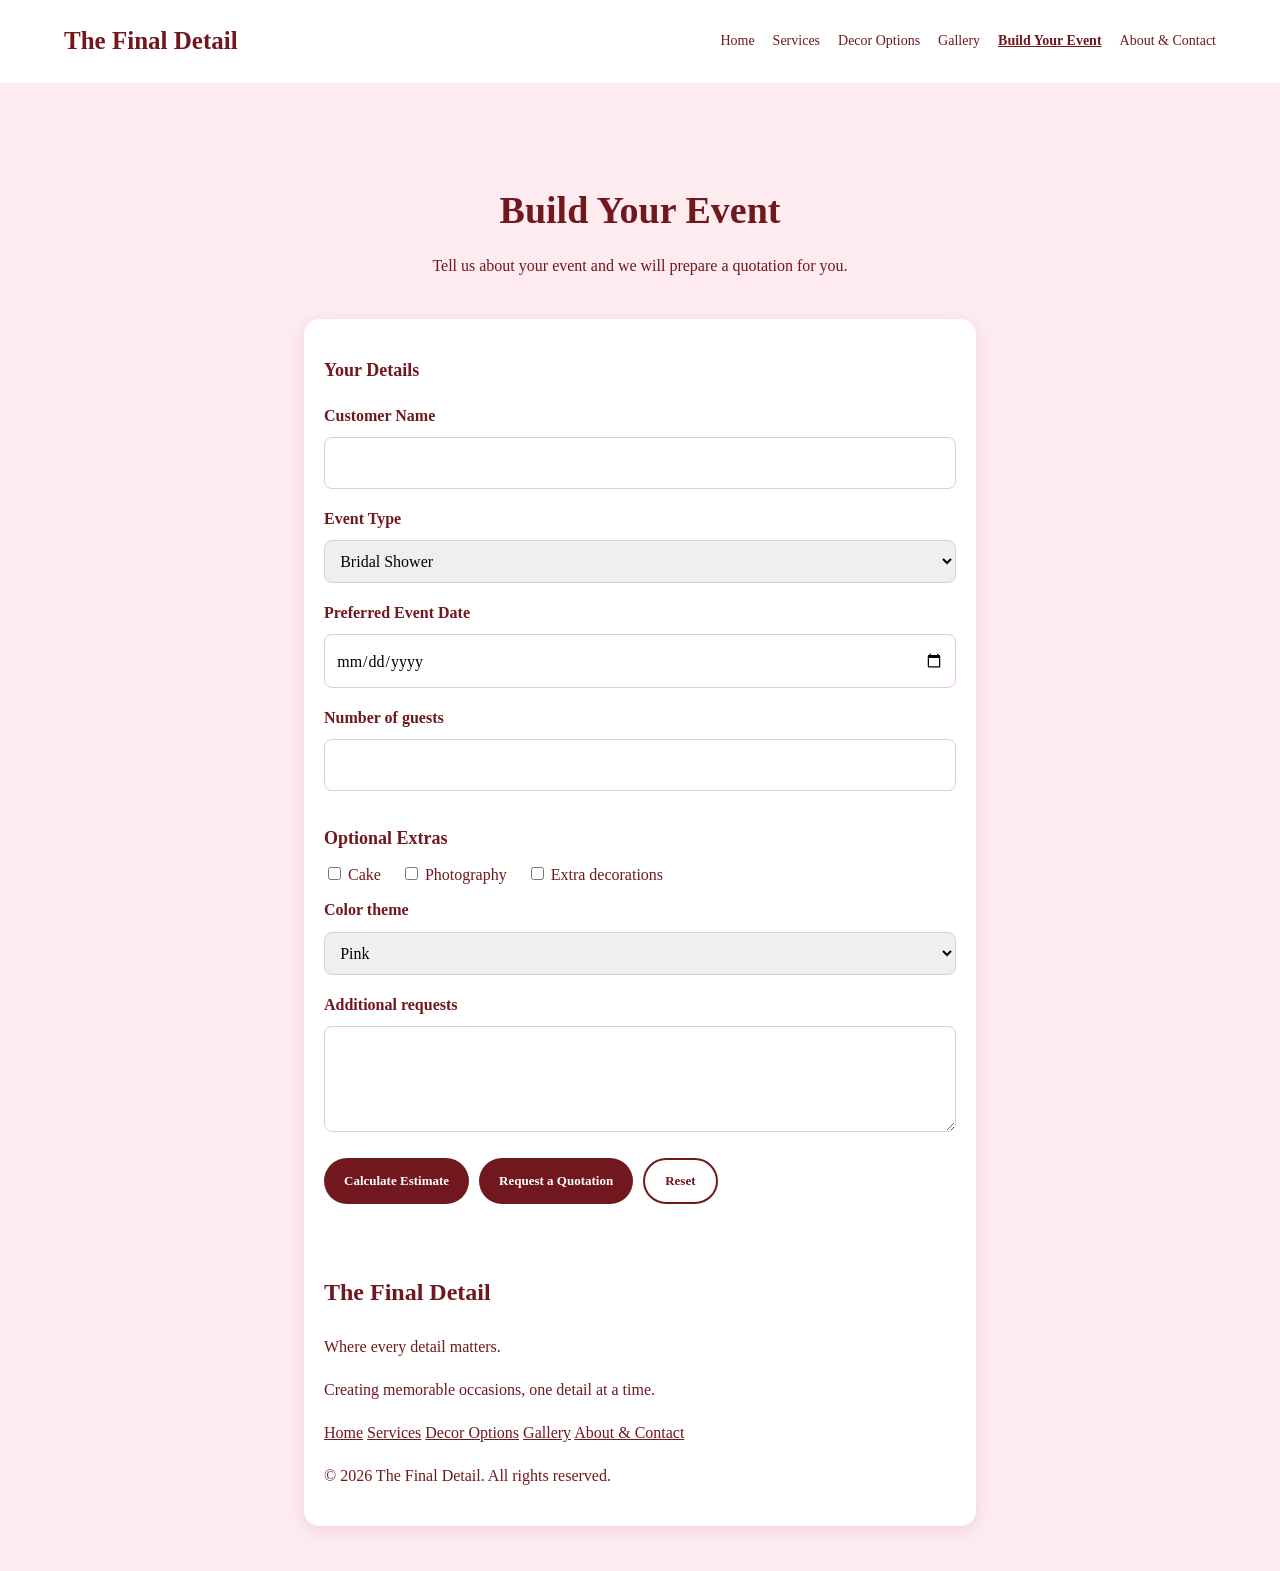
==== build-event.html @ cec70ca2 "update" ====
<!DOCTYPE html>
<html lang="en">

<head>
    <meta charset="UTF-8">
    <meta name="viewport" content="width=device-width, initial-scale=1.0">
    <title>Build Your Event | The Final Detail</title>
    <link rel="stylesheet" href="home-build.css">
</head>

<body>
    <header>
        <h2>The Final Detail</h2>
        <nav>
            <a href="index.html">Home</a>
            <a href="services.html">Services</a>
            <a href="decor-options.html">Decor Options</a>
            <a href="gallery.html">Gallery</a>
            <a href="build-event.html" aria-current="page">Build Your Event</a>
            <a href="contact.html">About & Contact</a>
        </nav>
    </header>

    <main>
        <section class="intro">
            <h1>Build Your Event</h1>
            <p>Tell us about your event and we will prepare a quotation for you.</p>
        </section>

        <form class="build-form" id="build-form" method="post">

            <h3>Your Details</h3>
            <p id="decor-note"></p>
            <label for="name">Customer Name</label>
            <input type="text" id="name" name="name" required>

            <label for="type">Event Type</label>
            <select id="type" name="type">
                <option value="bridal-shower">Bridal Shower</option>
                <option value="themed-party">Themed Party</option>
                <option value="birthday">Birthday</option>
                <option value="engagement">Engagement Party</option>
                <option value="henna-night">Henna Night</option>
                <option value="baby-shower">Baby Shower</option>
                <option value="classy-event">Classy Event</option>
                <option value="ramadan-gathering">Ramadan Gathering</option>
                <option value="winter-outdoor">Winter Outdoor Event</option>
            </select>

            <label for="date">Preferred Event Date</label>
            <input type="date" id="date" name="date" required>

            <label for="number">Number of guests</label>
            <input type="number" id="number" name="number" min="1" max="500" required>

            <h3>Optional Extras</h3>

            <div class="extras">
                <label for="Cake">
                    <input type="checkbox" id="Cake" name="Cake" value="Cake"> Cake
                </label>
                <label for="Photography">
                    <input type="checkbox" id="Photography" name="Photography" value="Photography"> Photography
                </label>
                <label for="Extra-decorations">
                    <input type="checkbox" id="Extra-decorations" name="Extra-decorations" value="Extra-decorations">
                    Extra decorations
                </label>
            </div>

            <label for="color">Color theme</label>
            <select id="color" name="color">
                <option>Pink</option>
                <option>Blue</option>
                <option>Red</option>
                <option>Green</option>
                <option>Purple</option>
                <option>White</option>
                <option>Gold</option>
                <option>Custom (write it in the requests)</option>
            </select>

            <label for="requests">Additional requests</label>
            <textarea id="requests" name="requests" rows="3"></textarea>

            <!--<div class="form-buttons">
        <button type="button">Request a Quotation</button>
        <button type="reset">Reset</button>
      </div>
    </form>
  </main>-->

            <div class="form-buttons">
                <button type="button" id="estimate-button">Calculate Estimate</button>
                <button type="submit">Request a Quotation</button>
                <button type="reset">Reset</button>
            </div>

            <div id="estimate-result" role="status"></div>
            <p id="form-feedback" role="status"></p>

            <footer>
                <h2>The Final Detail</h2>
                <p>Where every detail matters.</p>
                <p>Creating memorable occasions, one detail at a time.</p>
                <p>
                    <a href="index.html">Home</a>
                    <a href="services.html">Services</a>
                    <a href="decor-options.html">Decor Options</a>
                    <a href="gallery.html">Gallery</a>
                    <a href="contact.html">About & Contact</a>
                </p>
                <p>&copy; 2026 The Final Detail. All rights reserved.</p>
            </footer>
            <script src="build-event.js" defer></script>

            <script>
                const selectedDecor = new URLSearchParams(window.location.search).getAll("decor");

                if (selectedDecor.length > 0) {
                    const decorCheckboxes = document.querySelectorAll(
                        'input[type="checkbox"][name="decor"]'
                    );

                    for (const checkbox of decorCheckboxes) {
                        checkbox.checked = selectedDecor.includes(checkbox.value);
                    }
                }
            </script>
</body>

</html>
</body>

</html>
---- home-build.css ----
* {
  box-sizing: border-box;
}

body {
  margin: 0;
  background: #fdebf0;
  color: #70181d;
  font-family: Georgia, serif;
  line-height: 1.7;
}

a {
  color: #70181d;
}


header {
  background: white;
  padding: 20px 5%;
  display: flex;
  justify-content: space-between;
  align-items: center;
  flex-wrap: wrap;
  gap: 12px;
}

header h2 {
  margin: 0;
  font-size: 25px;
}

nav {
  display: flex;
  flex-wrap: wrap;
  gap: 18px;
}

nav a {
  color: #70181d;
  text-decoration: none;
  font-size: 14px;
}

nav a:hover,
nav a[aria-current="page"] {
  text-decoration: underline;
  font-weight: bold;
}

main {
  max-width: 1200px;
  margin: auto;
  padding: 45px 5%;
}

main > section {
  margin-top: 50px;
}

.intro {
  text-align: center;
  margin-bottom: 40px;
}

.intro h1 {
  font-size: 38px;
  margin: 0 0 10px;
}

.intro p {
  max-width: 750px;
  margin: auto;
}

h2.section-title {
  text-align: center;
  font-size: 30px;
  margin: 0 0 25px;
}


.hero {
  text-align: center;
}

.hero img {
  max-width: 100%;
  height: auto;
}

.hero .btn {
  margin-top: 20px;
}

.btn,
button {
  display: inline-block;
  background: #70181d;
  color: white;
  padding: 10px 20px;
  border: 0;
  border-radius: 25px;
  text-decoration: none;
  font: inherit;
  font-size: 13px;
  font-weight: bold;
  cursor: pointer;
}

.btn:hover,
button:hover {
  background: #92333d;
}

button[type="reset"] {
  background: transparent;
  color: #70181d;
  border: 2px solid #70181d;
}

button[type="reset"]:hover {
  background: #f3dce2;
}


.services,
.featured {
  display: grid;
  grid-template-columns: repeat(3, 1fr);
  gap: 25px;
}

.card,
blockquote,
.build-form {
  background: white;
  padding: 16px;
  border-radius: 15px;
  box-shadow: 0 4px 15px rgba(112, 24, 29, 0.10);
}

.card {
  transition: transform 0.3s;
}

.card:hover {
  transform: translateY(-5px);
}

.card h3 {
  font-size: 21px;
  margin: 0 0 5px;
}

.card p {
  font-size: 14px;
}

.card img {
  width: 100%;
  height: 190px;
  object-fit: cover;
  border-radius: 10px;
}

.card figcaption {
  margin-top: 10px;
  font-weight: bold;
  text-align: center;
}

figure.card {
  margin: 0;
}

.why {
  max-width: 750px;
  margin: 0 auto;
  padding-left: 20px;
}


.reviews {
  max-width: 750px;
  margin: 0 auto;
}

blockquote {
  margin: 0 0 15px;
}

blockquote p {
  margin: 0 0 8px;
}

blockquote footer {
  background: none;
  color: #70181d;
  padding: 0;
  margin: 0;
  font-size: 14px;
  text-align: left;
}

.quote-section {
  text-align: center;
  background: #f3dce2;
  padding: 40px 20px;
  border-radius: 15px;
}

.quote-section h2 {
  margin-top: 0;
}


.build-form {
  display: grid;
  gap: 0.5rem;
  max-width: 42rem;
  margin: 0 auto;
  padding: 1.25rem;
}

.build-form h3 {
  margin: 1rem 0 0;
  font-size: 18px;
}

.build-form label {
  font-weight: bold;
}

.build-form input[type="text"],
.build-form input[type="number"],
.build-form input[type="date"],
.build-form select,
.build-form textarea {
  width: 100%;
  margin-bottom: 0.5rem;
  padding: 0.7rem;
  border: 1px solid #e8c9d0;
  border-radius: 8px;
  font: inherit;
}

.build-form textarea {
  resize: vertical;
}

.extras {
  display: flex;
  flex-wrap: wrap;
  gap: 8px 20px;
}

.extras label {
  font-weight: normal;
  cursor: pointer;
}

.extras input {
  accent-color: #70181d;
}

.form-buttons {
  display: flex;
  gap: 10px;
  margin-top: 10px;
}

:focus-visible {
  outline: 2px solid #70181d;
  outline-offset: 3px;
}


body > footer {
  background: #70181d;
  color: white;
  text-align: center;
  padding: 35px 20px;
  margin-top: 30px;
}

body > footer h2 {
  margin: 0;
}

body > footer p {
  margin: 0.25rem 0;
}

body > footer a {
  color: white;
  text-decoration: none;
  margin: 0 7px;
}


.booking {
  text-align: center;
  background: white;
  padding: 40px 20px;
  border-radius: 15px;
  box-shadow: 0 4px 15px rgba(112, 24, 29, 0.10);
}

.booking h2 {
  margin-top: 0;
}

.booking-form {
  display: flex;
  justify-content: center;
  align-items: center;
  flex-wrap: wrap;
  gap: 10px;
  margin-top: 15px;
}

.booking-form label {
  font-weight: bold;
}

.booking-form input[type="date"] {
  padding: 0.7rem;
  border: 1px solid #e8c9d0;
  border-radius: 8px;
  font: inherit;
}

#availability-result {
  min-height: 1.5em;
  margin: 15px 0 0;
  font-weight: bold;
}


.center {
  text-align: center;
  margin-top: 25px;
}

.card > a {
  display: inline-block;
  margin-top: 5px;
}

.card h3 {
  margin-top: 12px;
}


@media (max-width: 850px) {
  .services,
  .featured {
    grid-template-columns: repeat(2, 1fr);
  }

  header {
    flex-direction: column;
    gap: 15px;
  }
}

@media (max-width: 550px) {
  .services,
  .featured {
    grid-template-columns: 1fr;
  }

  nav {
    justify-content: center;
    gap: 12px;
  }

  nav a {
    font-size: 12px;
  }

  .intro h1 {
    font-size: 30px;
  }
}


#estimate-result {
  display: none;
  margin-top: 15px;
  padding: 16px;
  background: #f3dce2;
  border-radius: 15px;
}

#estimate-result.visible {
  display: block;
}

#estimate-result h3 {
  margin: 0 0 8px;
}

#estimate-result ul {
  margin: 0 0 10px;
  padding-left: 20px;
}

#estimate-result .total {
  font-size: 20px;
  font-weight: bold;
  margin: 0 0 5px;
}

#estimate-result .note {
  font-size: 13px;
  margin: 0;
}

#decor-note {
  margin: 0;
  font-size: 14px;
}
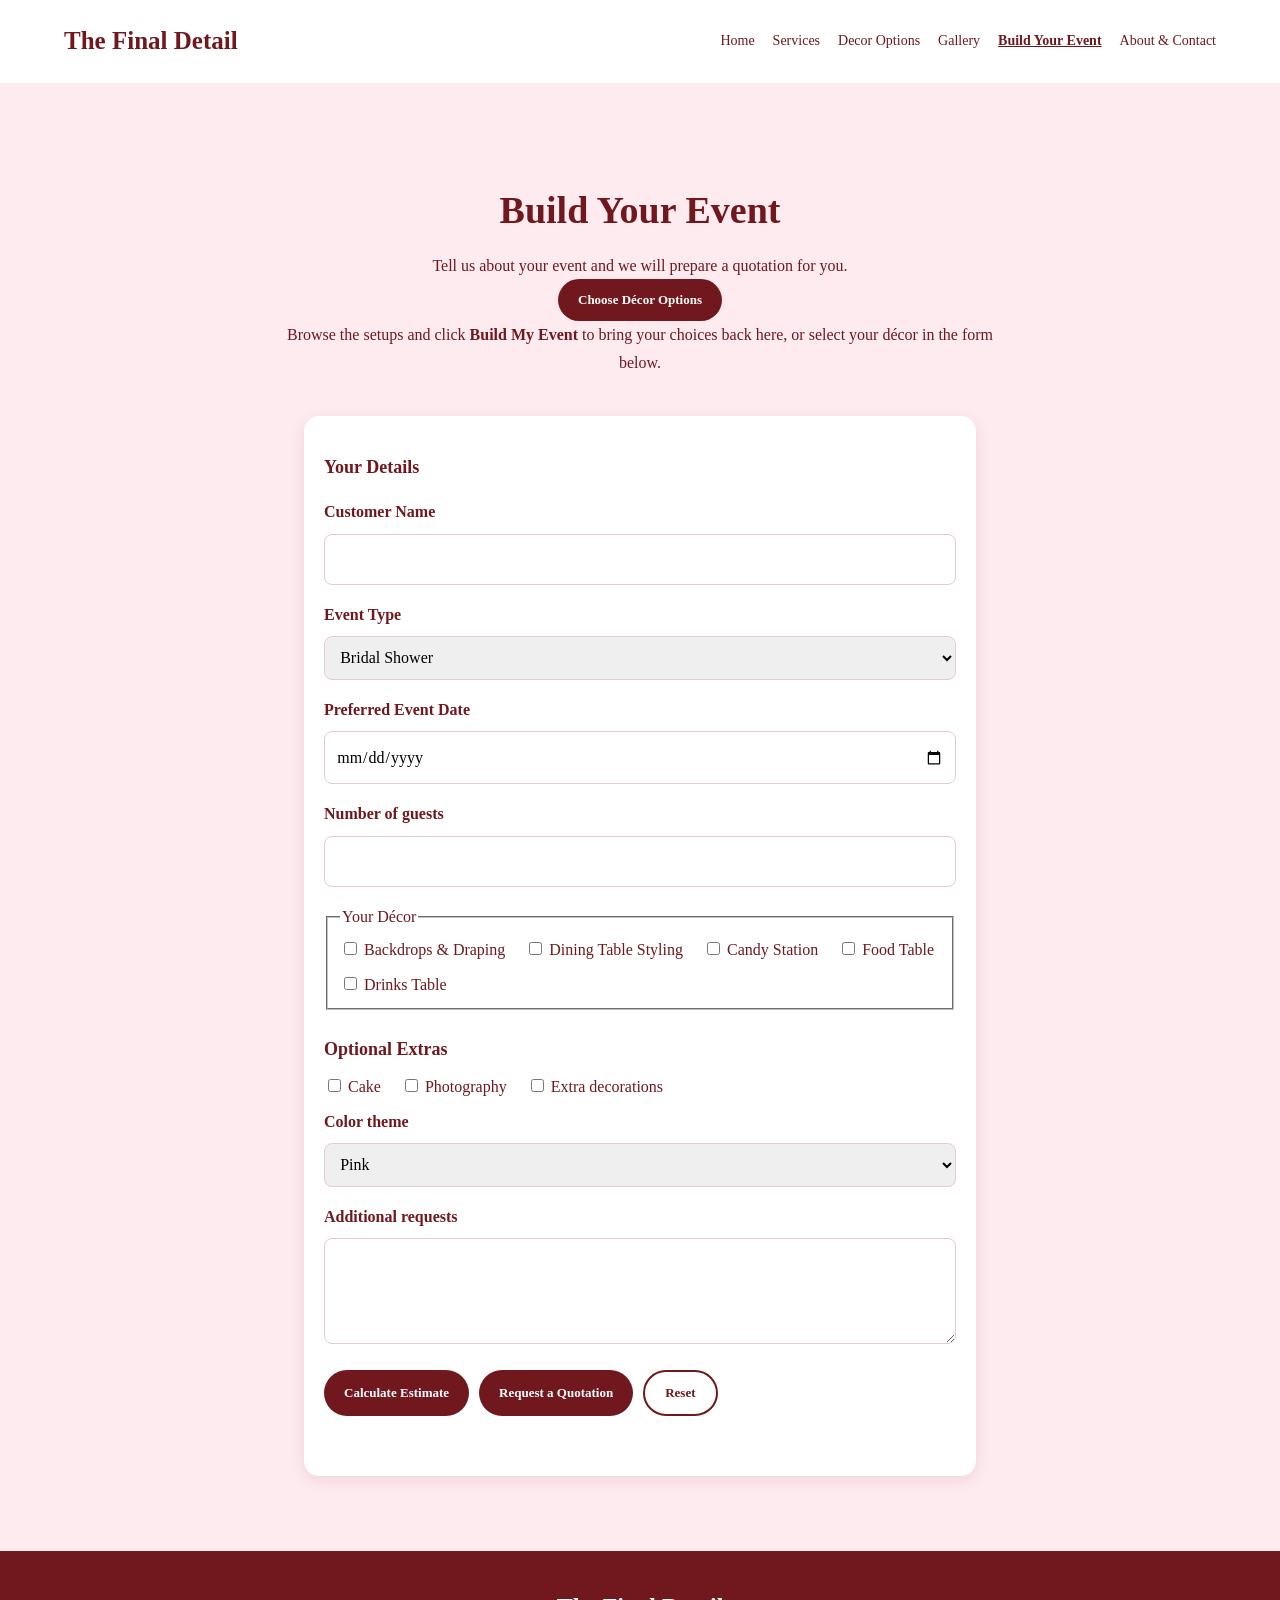
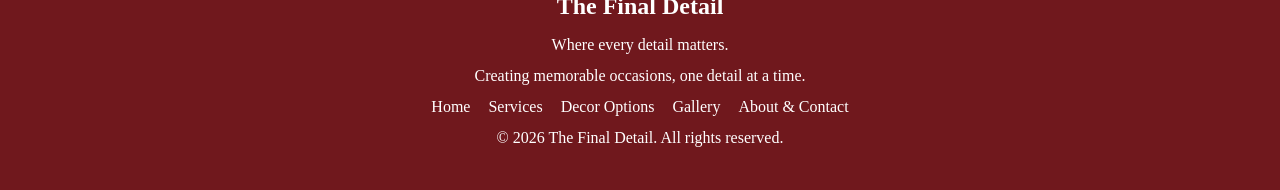
==== commit 0b15c1fd: "update" ====
--- a/build-event.html
+++ b/build-event.html
@@ -17,7 +17,7 @@
             <a href="decor-options.html">Decor Options</a>
             <a href="gallery.html">Gallery</a>
             <a href="build-event.html" aria-current="page">Build Your Event</a>
-            <a href="contact.html">About & Contact</a>
+            <a href="contact.html">About &amp; Contact</a>
         </nav>
     </header>
 
@@ -25,12 +25,15 @@
         <section class="intro">
             <h1>Build Your Event</h1>
             <p>Tell us about your event and we will prepare a quotation for you.</p>
+            <a class="btn" href="decor-options.html">Choose Décor Options</a>
+            <p>Browse the setups and click <strong>Build My Event</strong> to bring
+                your choices back here, or select your décor in the form below.</p>
         </section>
 
         <form class="build-form" id="build-form" method="post">
-
             <h3>Your Details</h3>
             <p id="decor-note"></p>
+
             <label for="name">Customer Name</label>
             <input type="text" id="name" name="name" required>
 
@@ -53,18 +56,44 @@
             <label for="number">Number of guests</label>
             <input type="number" id="number" name="number" min="1" max="500" required>
 
+            <fieldset>
+                <legend>Your Décor</legend>
+                <div class="extras">
+                    <label>
+                        <input type="checkbox" name="decor" value="backdrops-draping">
+                        Backdrops &amp; Draping
+                    </label>
+                    <label>
+                        <input type="checkbox" name="decor" value="dining-table">
+                        Dining Table Styling
+                    </label>
+                    <label>
+                        <input type="checkbox" name="decor" value="candy-station">
+                        Candy Station
+                    </label>
+                    <label>
+                        <input type="checkbox" name="decor" value="food-table">
+                        Food Table
+                    </label>
+                    <label>
+                        <input type="checkbox" name="decor" value="drinks-table">
+                        Drinks Table
+                    </label>
+                </div>
+            </fieldset>
+
             <h3>Optional Extras</h3>
-
             <div class="extras">
                 <label for="Cake">
                     <input type="checkbox" id="Cake" name="Cake" value="Cake"> Cake
                 </label>
                 <label for="Photography">
-                    <input type="checkbox" id="Photography" name="Photography" value="Photography"> Photography
+                    <input type="checkbox" id="Photography" name="Photography"
+                           value="Photography"> Photography
                 </label>
                 <label for="Extra-decorations">
-                    <input type="checkbox" id="Extra-decorations" name="Extra-decorations" value="Extra-decorations">
-                    Extra decorations
+                    <input type="checkbox" id="Extra-decorations" name="Extra-decorations"
+                           value="Extra-decorations"> Extra decorations
                 </label>
             </div>
 
@@ -83,13 +112,6 @@
             <label for="requests">Additional requests</label>
             <textarea id="requests" name="requests" rows="3"></textarea>
 
-            <!--<div class="form-buttons">
-        <button type="button">Request a Quotation</button>
-        <button type="reset">Reset</button>
-      </div>
-    </form>
-  </main>-->
-
             <div class="form-buttons">
                 <button type="button" id="estimate-button">Calculate Estimate</button>
                 <button type="submit">Request a Quotation</button>
@@ -98,38 +120,36 @@
 
             <div id="estimate-result" role="status"></div>
             <p id="form-feedback" role="status"></p>
+        </form>
+    </main>
 
-            <footer>
-                <h2>The Final Detail</h2>
-                <p>Where every detail matters.</p>
-                <p>Creating memorable occasions, one detail at a time.</p>
-                <p>
-                    <a href="index.html">Home</a>
-                    <a href="services.html">Services</a>
-                    <a href="decor-options.html">Decor Options</a>
-                    <a href="gallery.html">Gallery</a>
-                    <a href="contact.html">About & Contact</a>
-                </p>
-                <p>&copy; 2026 The Final Detail. All rights reserved.</p>
-            </footer>
-            <script src="build-event.js" defer></script>
+    <footer>
+        <h2>The Final Detail</h2>
+        <p>Where every detail matters.</p>
+        <p>Creating memorable occasions, one detail at a time.</p>
+        <p>
+            <a href="index.html">Home</a>
+            <a href="services.html">Services</a>
+            <a href="decor-options.html">Decor Options</a>
+            <a href="gallery.html">Gallery</a>
+            <a href="contact.html">About &amp; Contact</a>
+        </p>
+        <p>&copy; 2026 The Final Detail. All rights reserved.</p>
+    </footer>
 
-            <script>
-                const selectedDecor = new URLSearchParams(window.location.search).getAll("decor");
+    <script>
+        {
+            const selectedDecor = new URLSearchParams(window.location.search).getAll("decor");
+            const decorCheckboxes = document.querySelectorAll(
+                '#build-form input[type="checkbox"][name="decor"]'
+            );
 
-                if (selectedDecor.length > 0) {
-                    const decorCheckboxes = document.querySelectorAll(
-                        'input[type="checkbox"][name="decor"]'
-                    );
-
-                    for (const checkbox of decorCheckboxes) {
-                        checkbox.checked = selectedDecor.includes(checkbox.value);
-                    }
-                }
-            </script>
-</body>
-
-</html>
+            for (const checkbox of decorCheckboxes) {
+                checkbox.checked = selectedDecor.includes(checkbox.value);
+            }
+        }
+    </script>
+    <script src="build-event.js" defer></script>
 </body>
 
 </html>
--- a/home-build.css
+++ b/home-build.css
@@ -421,4 +421,30 @@
 #decor-note {
   margin: 0;
   font-size: 14px;
+}
+
+#past-events .featured {
+  display: flex;
+  justify-content: center;
+  flex-wrap: wrap;
+  gap: 1rem;
+}
+
+#past-events .featured figure {
+  width: min(100%, 360px);
+  box-sizing: border-box;
+  margin: 0;
+}
+
+#featured-controls {
+  display: flex;
+  justify-content: center;
+  align-items: center;
+  gap: 0.75rem;
+  margin-top: 1rem;
+}
+
+#past-events .featured figure[hidden],
+#featured-controls[hidden] {
+  display: none;
 }
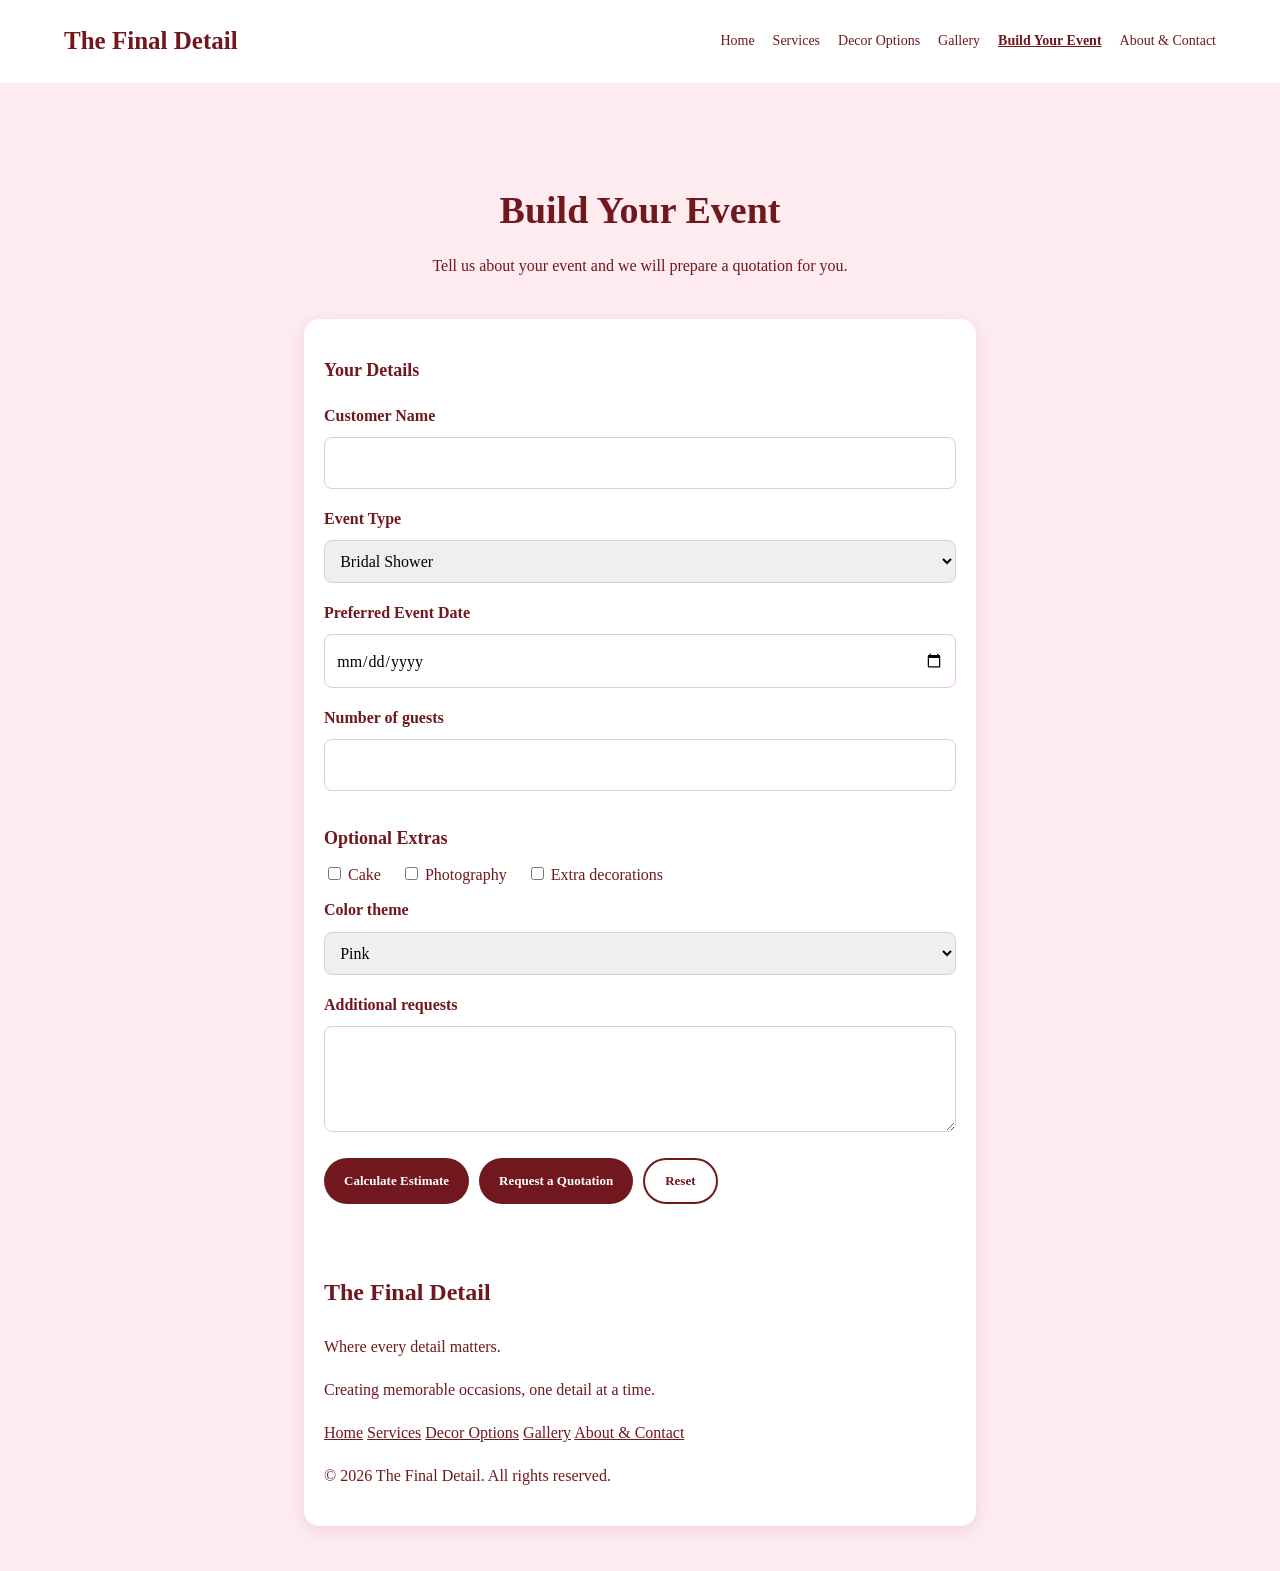
==== commit 106a9c46: "update" ====
--- a/build-event.html
+++ b/build-event.html
@@ -9,7 +9,7 @@
 </head>
 
 <body>
-    <header>
+   <header>
         <h2>The Final Detail</h2>
         <nav>
             <a href="index.html">Home</a>
@@ -17,7 +17,10 @@
             <a href="decor-options.html">Decor Options</a>
             <a href="gallery.html">Gallery</a>
             <a href="build-event.html" aria-current="page">Build Your Event</a>
-            <a href="contact.html">About &amp; Contact</a>
+            <a href="contact.html">About & Contact</a>
+            <!--<button id="theme-toggle" type="button">
+                🌙 Dark Mode
+            </button>-->
         </nav>
     </header>
 
@@ -25,15 +28,12 @@
         <section class="intro">
             <h1>Build Your Event</h1>
             <p>Tell us about your event and we will prepare a quotation for you.</p>
-            <a class="btn" href="decor-options.html">Choose Décor Options</a>
-            <p>Browse the setups and click <strong>Build My Event</strong> to bring
-                your choices back here, or select your décor in the form below.</p>
         </section>
 
         <form class="build-form" id="build-form" method="post">
+
             <h3>Your Details</h3>
             <p id="decor-note"></p>
-
             <label for="name">Customer Name</label>
             <input type="text" id="name" name="name" required>
 
@@ -56,44 +56,18 @@
             <label for="number">Number of guests</label>
             <input type="number" id="number" name="number" min="1" max="500" required>
 
-            <fieldset>
-                <legend>Your Décor</legend>
-                <div class="extras">
-                    <label>
-                        <input type="checkbox" name="decor" value="backdrops-draping">
-                        Backdrops &amp; Draping
-                    </label>
-                    <label>
-                        <input type="checkbox" name="decor" value="dining-table">
-                        Dining Table Styling
-                    </label>
-                    <label>
-                        <input type="checkbox" name="decor" value="candy-station">
-                        Candy Station
-                    </label>
-                    <label>
-                        <input type="checkbox" name="decor" value="food-table">
-                        Food Table
-                    </label>
-                    <label>
-                        <input type="checkbox" name="decor" value="drinks-table">
-                        Drinks Table
-                    </label>
-                </div>
-            </fieldset>
+            <h3>Optional Extras</h3>
 
-            <h3>Optional Extras</h3>
             <div class="extras">
                 <label for="Cake">
                     <input type="checkbox" id="Cake" name="Cake" value="Cake"> Cake
                 </label>
                 <label for="Photography">
-                    <input type="checkbox" id="Photography" name="Photography"
-                           value="Photography"> Photography
+                    <input type="checkbox" id="Photography" name="Photography" value="Photography"> Photography
                 </label>
                 <label for="Extra-decorations">
-                    <input type="checkbox" id="Extra-decorations" name="Extra-decorations"
-                           value="Extra-decorations"> Extra decorations
+                    <input type="checkbox" id="Extra-decorations" name="Extra-decorations" value="Extra-decorations">
+                    Extra decorations
                 </label>
             </div>
 
@@ -112,6 +86,13 @@
             <label for="requests">Additional requests</label>
             <textarea id="requests" name="requests" rows="3"></textarea>
 
+            <!--<div class="form-buttons">
+        <button type="button">Request a Quotation</button>
+        <button type="reset">Reset</button>
+      </div>
+    </form>
+  </main>-->
+
             <div class="form-buttons">
                 <button type="button" id="estimate-button">Calculate Estimate</button>
                 <button type="submit">Request a Quotation</button>
@@ -120,36 +101,38 @@
 
             <div id="estimate-result" role="status"></div>
             <p id="form-feedback" role="status"></p>
-        </form>
-    </main>
 
-    <footer>
-        <h2>The Final Detail</h2>
-        <p>Where every detail matters.</p>
-        <p>Creating memorable occasions, one detail at a time.</p>
-        <p>
-            <a href="index.html">Home</a>
-            <a href="services.html">Services</a>
-            <a href="decor-options.html">Decor Options</a>
-            <a href="gallery.html">Gallery</a>
-            <a href="contact.html">About &amp; Contact</a>
-        </p>
-        <p>&copy; 2026 The Final Detail. All rights reserved.</p>
-    </footer>
+            <footer>
+                <h2>The Final Detail</h2>
+                <p>Where every detail matters.</p>
+                <p>Creating memorable occasions, one detail at a time.</p>
+                <p>
+                    <a href="index.html">Home</a>
+                    <a href="services.html">Services</a>
+                    <a href="decor-options.html">Decor Options</a>
+                    <a href="gallery.html">Gallery</a>
+                    <a href="contact.html">About & Contact</a>
+                </p>
+                <p>&copy; 2026 The Final Detail. All rights reserved.</p>
+            </footer>
+            <script src="build-event.js" defer></script>
 
-    <script>
-        {
-            const selectedDecor = new URLSearchParams(window.location.search).getAll("decor");
-            const decorCheckboxes = document.querySelectorAll(
-                '#build-form input[type="checkbox"][name="decor"]'
-            );
+            <script>
+                const selectedDecor = new URLSearchParams(window.location.search).getAll("decor");
 
-            for (const checkbox of decorCheckboxes) {
-                checkbox.checked = selectedDecor.includes(checkbox.value);
-            }
-        }
-    </script>
-    <script src="build-event.js" defer></script>
+                if (selectedDecor.length > 0) {
+                    const decorCheckboxes = document.querySelectorAll(
+                        'input[type="checkbox"][name="decor"]'
+                    );
+
+                    for (const checkbox of decorCheckboxes) {
+                        checkbox.checked = selectedDecor.includes(checkbox.value);
+                    }
+                }
+            </script>
+</body>
+
+</html>
 </body>
 
 </html>
--- a/home-build.css
+++ b/home-build.css
@@ -423,28 +423,4 @@
   font-size: 14px;
 }
 
-#past-events .featured {
-  display: flex;
-  justify-content: center;
-  flex-wrap: wrap;
-  gap: 1rem;
-}
-
-#past-events .featured figure {
-  width: min(100%, 360px);
-  box-sizing: border-box;
-  margin: 0;
-}
-
-#featured-controls {
-  display: flex;
-  justify-content: center;
-  align-items: center;
-  gap: 0.75rem;
-  margin-top: 1rem;
-}
-
-#past-events .featured figure[hidden],
-#featured-controls[hidden] {
-  display: none;
-}+
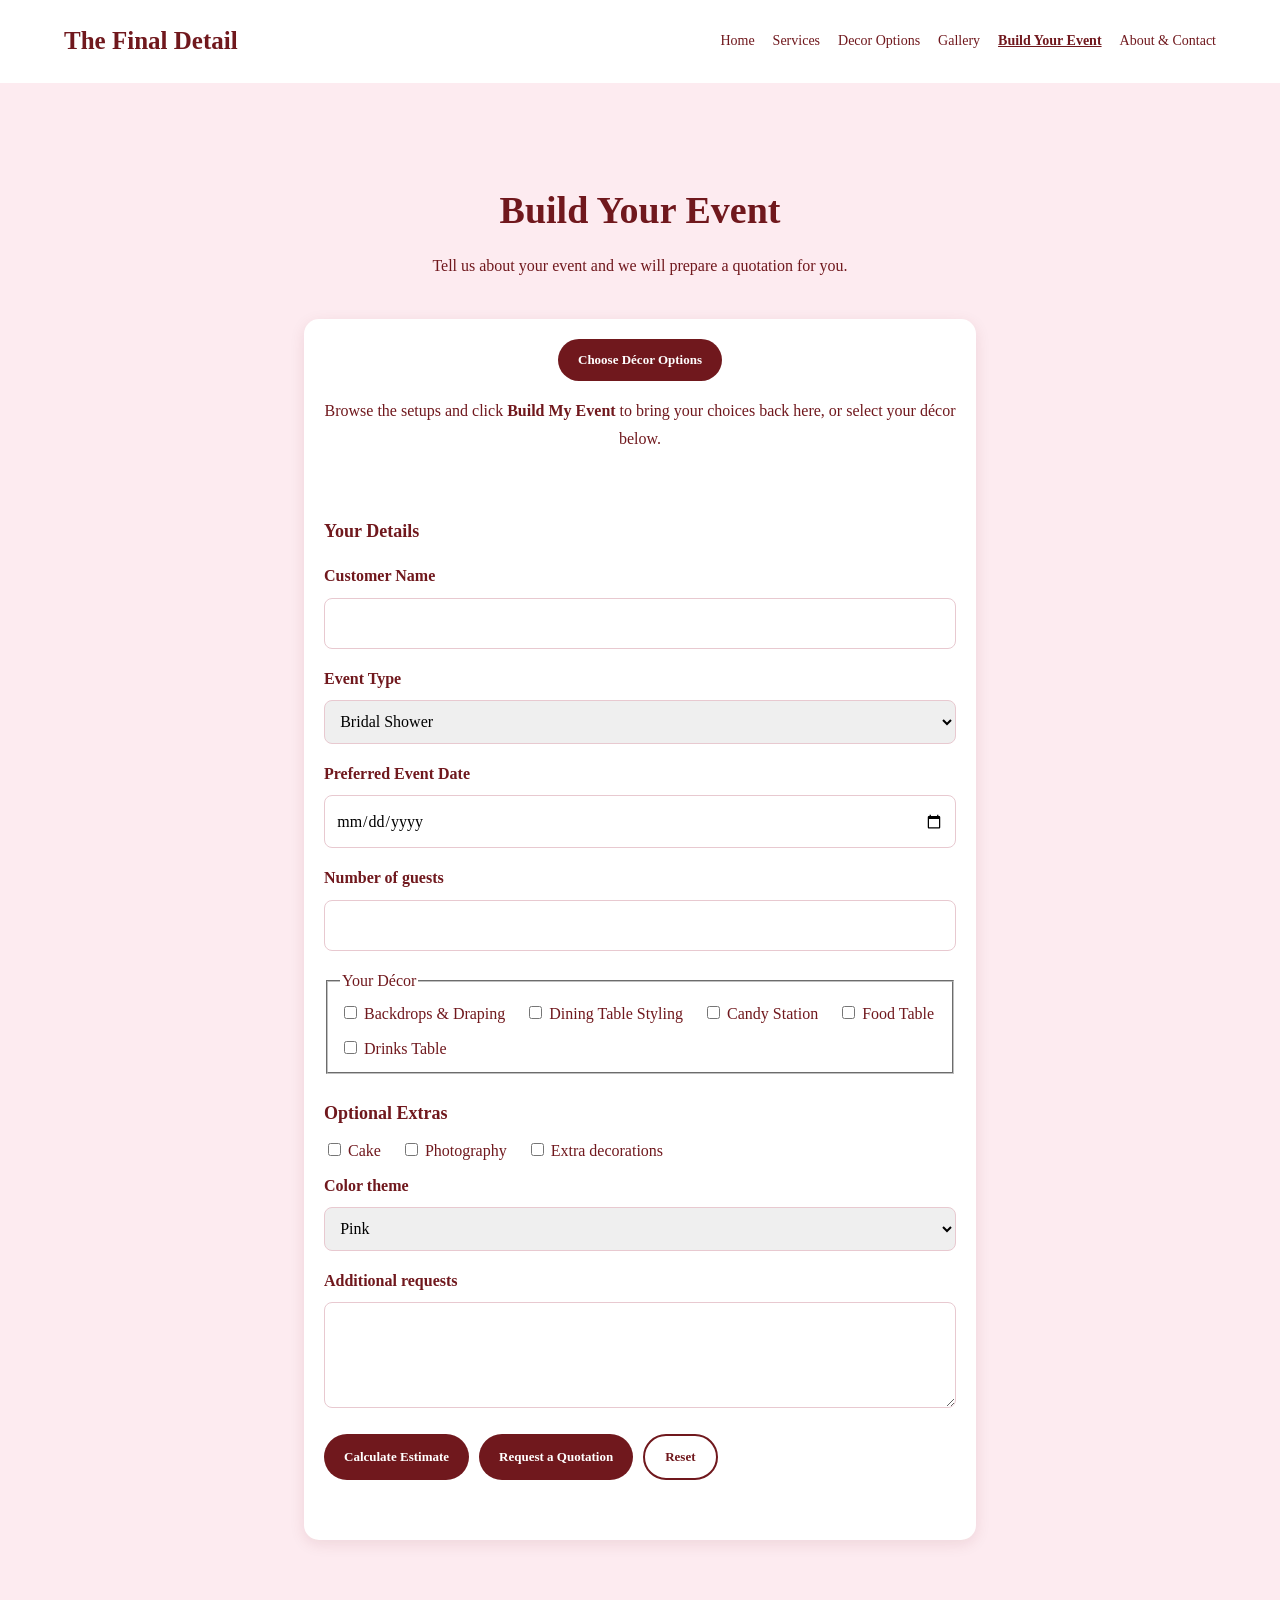
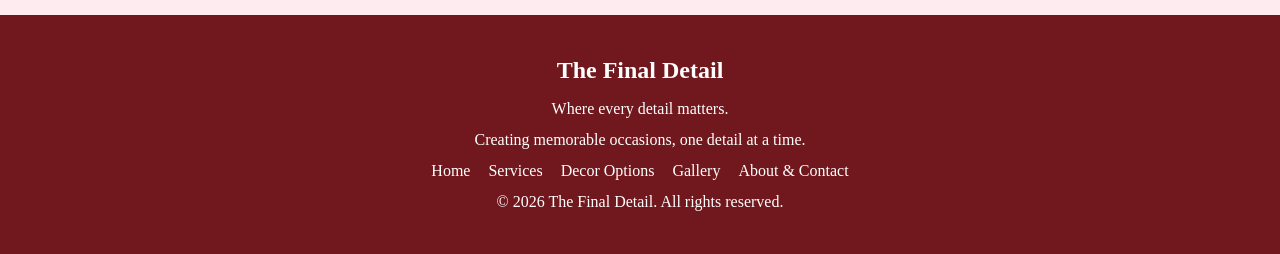
==== commit 302b29fc: "update" ====
--- a/build-event.html
+++ b/build-event.html
@@ -1,6 +1,5 @@
 <!DOCTYPE html>
 <html lang="en">
-
 <head>
     <meta charset="UTF-8">
     <meta name="viewport" content="width=device-width, initial-scale=1.0">
@@ -9,7 +8,7 @@
 </head>
 
 <body>
-   <header>
+    <header>
         <h2>The Final Detail</h2>
         <nav>
             <a href="index.html">Home</a>
@@ -17,10 +16,7 @@
             <a href="decor-options.html">Decor Options</a>
             <a href="gallery.html">Gallery</a>
             <a href="build-event.html" aria-current="page">Build Your Event</a>
-            <a href="contact.html">About & Contact</a>
-            <!--<button id="theme-toggle" type="button">
-                🌙 Dark Mode
-            </button>-->
+            <a href="contact.html">About &amp; Contact</a>
         </nav>
     </header>
 
@@ -31,9 +27,15 @@
         </section>
 
         <form class="build-form" id="build-form" method="post">
+            <div class="choose-decor">
+                <a class="btn" href="decor-options.html">Choose Décor Options</a>
+                <p>Browse the setups and click <strong>Build My Event</strong> to bring
+                    your choices back here, or select your décor below.</p>
+            </div>
 
             <h3>Your Details</h3>
             <p id="decor-note"></p>
+
             <label for="name">Customer Name</label>
             <input type="text" id="name" name="name" required>
 
@@ -56,18 +58,44 @@
             <label for="number">Number of guests</label>
             <input type="number" id="number" name="number" min="1" max="500" required>
 
+            <fieldset>
+                <legend>Your Décor</legend>
+                <div class="extras">
+                    <label>
+                        <input type="checkbox" name="decor" value="backdrops-draping">
+                        Backdrops &amp; Draping
+                    </label>
+                    <label>
+                        <input type="checkbox" name="decor" value="dining-table">
+                        Dining Table Styling
+                    </label>
+                    <label>
+                        <input type="checkbox" name="decor" value="candy-station">
+                        Candy Station
+                    </label>
+                    <label>
+                        <input type="checkbox" name="decor" value="food-table">
+                        Food Table
+                    </label>
+                    <label>
+                        <input type="checkbox" name="decor" value="drinks-table">
+                        Drinks Table
+                    </label>
+                </div>
+            </fieldset>
+
             <h3>Optional Extras</h3>
-
             <div class="extras">
                 <label for="Cake">
                     <input type="checkbox" id="Cake" name="Cake" value="Cake"> Cake
                 </label>
                 <label for="Photography">
-                    <input type="checkbox" id="Photography" name="Photography" value="Photography"> Photography
+                    <input type="checkbox" id="Photography" name="Photography"
+                           value="Photography"> Photography
                 </label>
                 <label for="Extra-decorations">
-                    <input type="checkbox" id="Extra-decorations" name="Extra-decorations" value="Extra-decorations">
-                    Extra decorations
+                    <input type="checkbox" id="Extra-decorations" name="Extra-decorations"
+                           value="Extra-decorations"> Extra decorations
                 </label>
             </div>
 
@@ -86,13 +114,6 @@
             <label for="requests">Additional requests</label>
             <textarea id="requests" name="requests" rows="3"></textarea>
 
-            <!--<div class="form-buttons">
-        <button type="button">Request a Quotation</button>
-        <button type="reset">Reset</button>
-      </div>
-    </form>
-  </main>-->
-
             <div class="form-buttons">
                 <button type="button" id="estimate-button">Calculate Estimate</button>
                 <button type="submit">Request a Quotation</button>
@@ -101,38 +122,35 @@
 
             <div id="estimate-result" role="status"></div>
             <p id="form-feedback" role="status"></p>
+        </form>
+    </main>
 
-            <footer>
-                <h2>The Final Detail</h2>
-                <p>Where every detail matters.</p>
-                <p>Creating memorable occasions, one detail at a time.</p>
-                <p>
-                    <a href="index.html">Home</a>
-                    <a href="services.html">Services</a>
-                    <a href="decor-options.html">Decor Options</a>
-                    <a href="gallery.html">Gallery</a>
-                    <a href="contact.html">About & Contact</a>
-                </p>
-                <p>&copy; 2026 The Final Detail. All rights reserved.</p>
-            </footer>
-            <script src="build-event.js" defer></script>
+    <footer>
+        <h2>The Final Detail</h2>
+        <p>Where every detail matters.</p>
+        <p>Creating memorable occasions, one detail at a time.</p>
+        <p>
+            <a href="index.html">Home</a>
+            <a href="services.html">Services</a>
+            <a href="decor-options.html">Decor Options</a>
+            <a href="gallery.html">Gallery</a>
+            <a href="contact.html">About &amp; Contact</a>
+        </p>
+        <p>&copy; 2026 The Final Detail. All rights reserved.</p>
+    </footer>
 
-            <script>
-                const selectedDecor = new URLSearchParams(window.location.search).getAll("decor");
+    <script>
+        {
+            const selectedDecor = new URLSearchParams(window.location.search).getAll("decor");
+            const decorCheckboxes = document.querySelectorAll(
+                '#build-form input[type="checkbox"][name="decor"]'
+            );
 
-                if (selectedDecor.length > 0) {
-                    const decorCheckboxes = document.querySelectorAll(
-                        'input[type="checkbox"][name="decor"]'
-                    );
-
-                    for (const checkbox of decorCheckboxes) {
-                        checkbox.checked = selectedDecor.includes(checkbox.value);
-                    }
-                }
-            </script>
+            for (const checkbox of decorCheckboxes) {
+                checkbox.checked = selectedDecor.includes(checkbox.value);
+            }
+        }
+    </script>
+    <script src="build-event.js" defer></script>
 </body>
-
-</html>
-</body>
-
 </html>
--- a/home-build.css
+++ b/home-build.css
@@ -423,4 +423,33 @@
   font-size: 14px;
 }
 
-
+#past-events .featured {
+  display: flex;
+  justify-content: center;
+  flex-wrap: wrap;
+  gap: 1rem;
+}
+
+#past-events .featured figure {
+  width: min(100%, 360px);
+  box-sizing: border-box;
+  margin: 0;
+}
+
+#featured-controls {
+  display: flex;
+  justify-content: center;
+  align-items: center;
+  gap: 0.75rem;
+  margin-top: 1rem;
+}
+
+#past-events .featured figure[hidden],
+#featured-controls[hidden] {
+  display: none;
+}
+
+.build-form .choose-decor {
+    text-align: center;
+    margin-bottom: 1.5rem;
+}
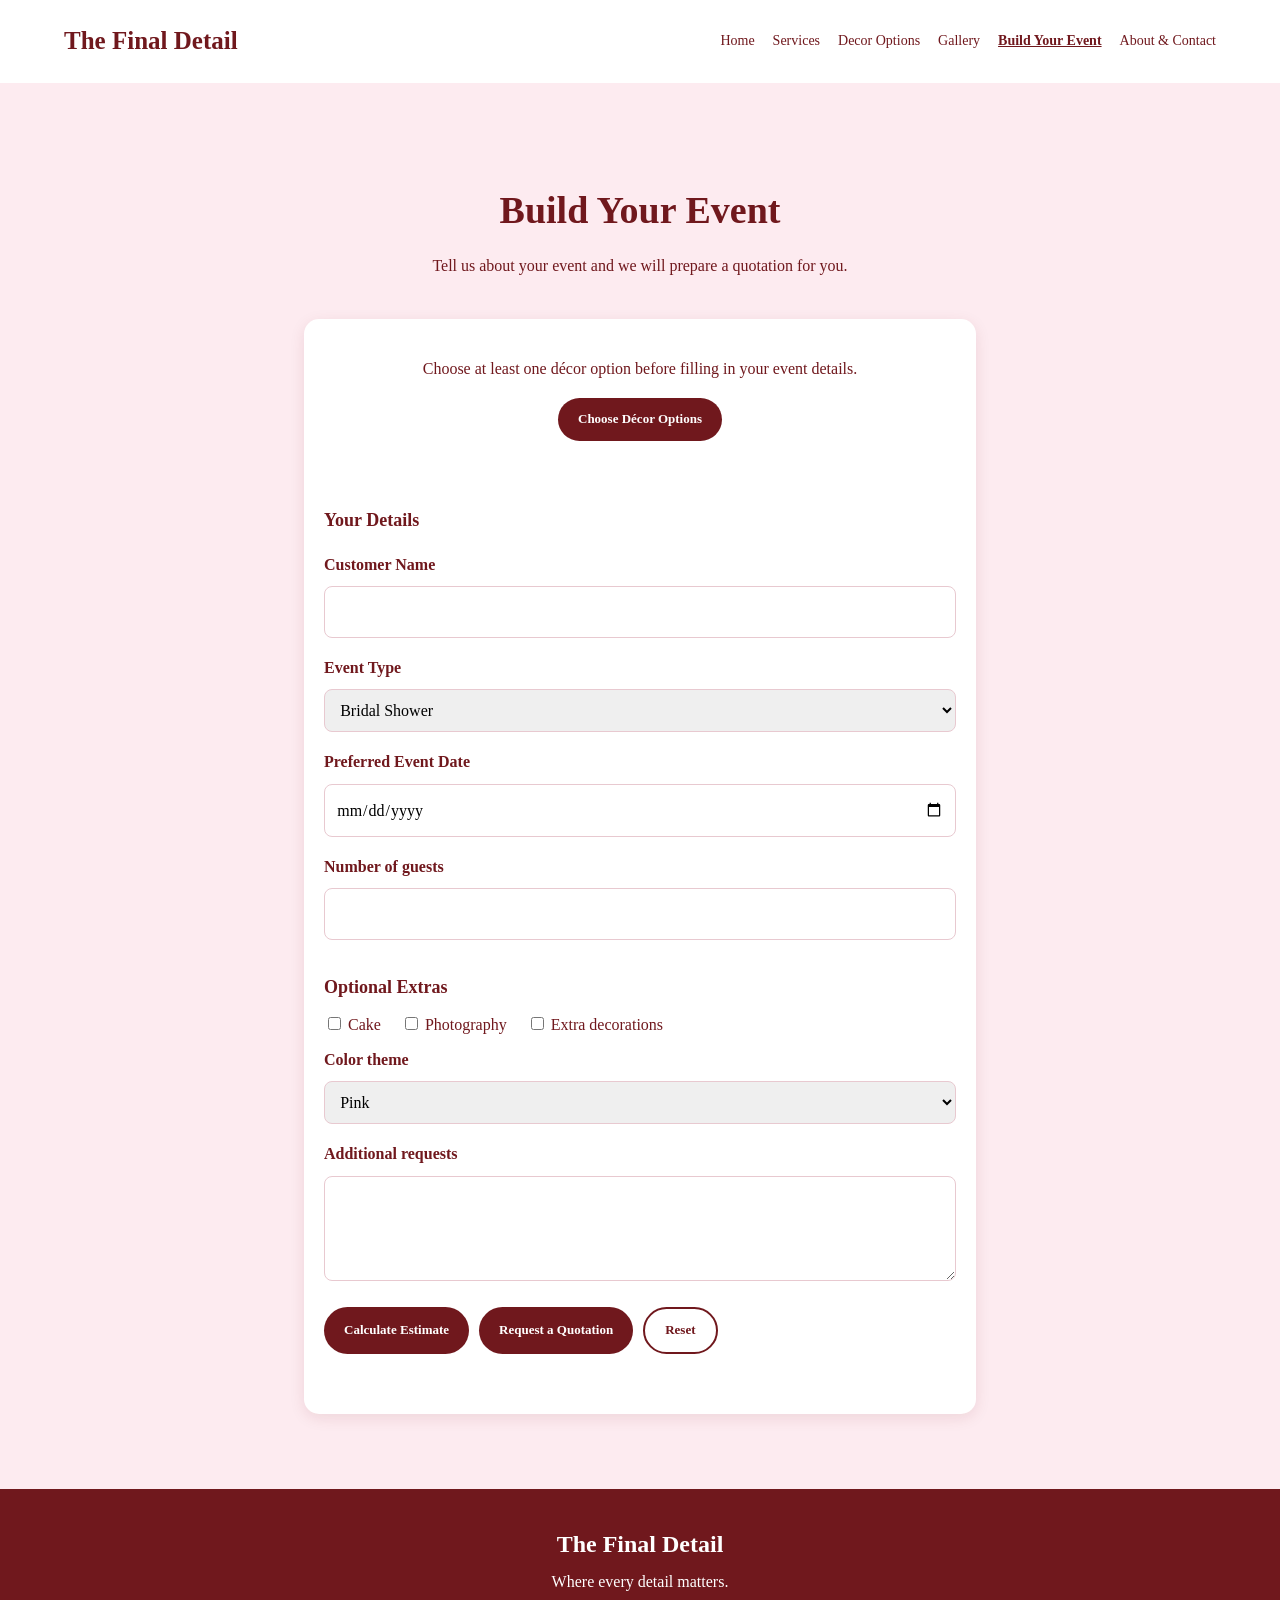
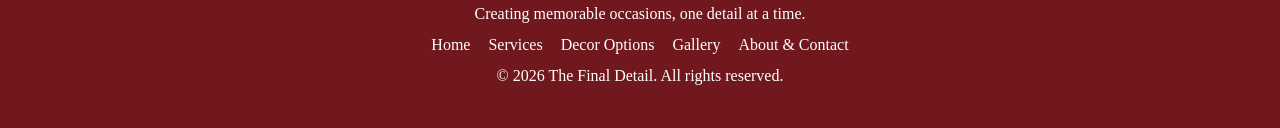
==== commit b9a3e50e: "Update build-event.html" ====
--- a/build-event.html
+++ b/build-event.html
@@ -28,9 +28,11 @@
 
         <form class="build-form" id="build-form" method="post">
             <div class="choose-decor">
-                <a class="btn" href="decor-options.html">Choose Décor Options</a>
-                <p>Browse the setups and click <strong>Build My Event</strong> to bring
-                    your choices back here, or select your décor below.</p>
+                <p>Choose at least one décor option before filling in your event details.</p>
+                <a class="btn" href="decor-options.html" id="choose-decor-link">
+                    Choose Décor Options
+                </a>
+                <p id="decor-selection-status" role="status"></p>
             </div>
 
             <h3>Your Details</h3>
@@ -58,31 +60,19 @@
             <label for="number">Number of guests</label>
             <input type="number" id="number" name="number" min="1" max="500" required>
 
-            <fieldset>
-                <legend>Your Décor</legend>
-                <div class="extras">
-                    <label>
-                        <input type="checkbox" name="decor" value="backdrops-draping">
-                        Backdrops &amp; Draping
-                    </label>
-                    <label>
-                        <input type="checkbox" name="decor" value="dining-table">
-                        Dining Table Styling
-                    </label>
-                    <label>
-                        <input type="checkbox" name="decor" value="candy-station">
-                        Candy Station
-                    </label>
-                    <label>
-                        <input type="checkbox" name="decor" value="food-table">
-                        Food Table
-                    </label>
-                    <label>
-                        <input type="checkbox" name="decor" value="drinks-table">
-                        Drinks Table
-                    </label>
-                </div>
-            </fieldset>
+            <!-- Keep the selected décor available to the form and estimate script. -->
+            <div hidden>
+                <input type="checkbox" name="decor" value="backdrops-draping"
+                       data-label="Backdrops &amp; Draping">
+                <input type="checkbox" name="decor" value="dining-table"
+                       data-label="Dining Table Styling">
+                <input type="checkbox" name="decor" value="candy-station"
+                       data-label="Candy Station">
+                <input type="checkbox" name="decor" value="food-table"
+                       data-label="Food Table">
+                <input type="checkbox" name="decor" value="drinks-table"
+                       data-label="Drinks Table">
+            </div>
 
             <h3>Optional Extras</h3>
             <div class="extras">
@@ -141,14 +131,46 @@
 
     <script>
         {
+            const form = document.querySelector("#build-form");
+            const decorLink = document.querySelector("#choose-decor-link");
+            const decorStatus = document.querySelector("#decor-selection-status");
             const selectedDecor = new URLSearchParams(window.location.search).getAll("decor");
-            const decorCheckboxes = document.querySelectorAll(
-                '#build-form input[type="checkbox"][name="decor"]'
-            );
+            const decorFields = form.querySelectorAll('input[name="decor"]');
+            const selectedNames = [];
 
-            for (const checkbox of decorCheckboxes) {
-                checkbox.checked = selectedDecor.includes(checkbox.value);
+            for (const field of decorFields) {
+                const isSelected = selectedDecor.includes(field.value);
+                field.defaultChecked = isSelected;
+                field.checked = isSelected;
+
+                if (isSelected) {
+                    selectedNames.push(field.dataset.label);
+                }
             }
+
+            if (selectedNames.length > 0) {
+                decorStatus.textContent = `Selected décor: ${selectedNames.join(", ")}.`;
+            }
+
+            function requireDecor(event) {
+                if (selectedNames.length > 0) {
+                    return;
+                }
+
+                event.preventDefault();
+                event.stopImmediatePropagation();
+                decorStatus.textContent =
+                    "Please select at least one décor option, then click Build My Event to return.";
+                decorLink.focus();
+            }
+
+            form.addEventListener("click", (event) => {
+                if (event.target.closest('#estimate-button, button[type="submit"]')) {
+                    requireDecor(event);
+                }
+            }, true);
+
+            form.addEventListener("submit", requireDecor, true);
         }
     </script>
     <script src="build-event.js" defer></script>
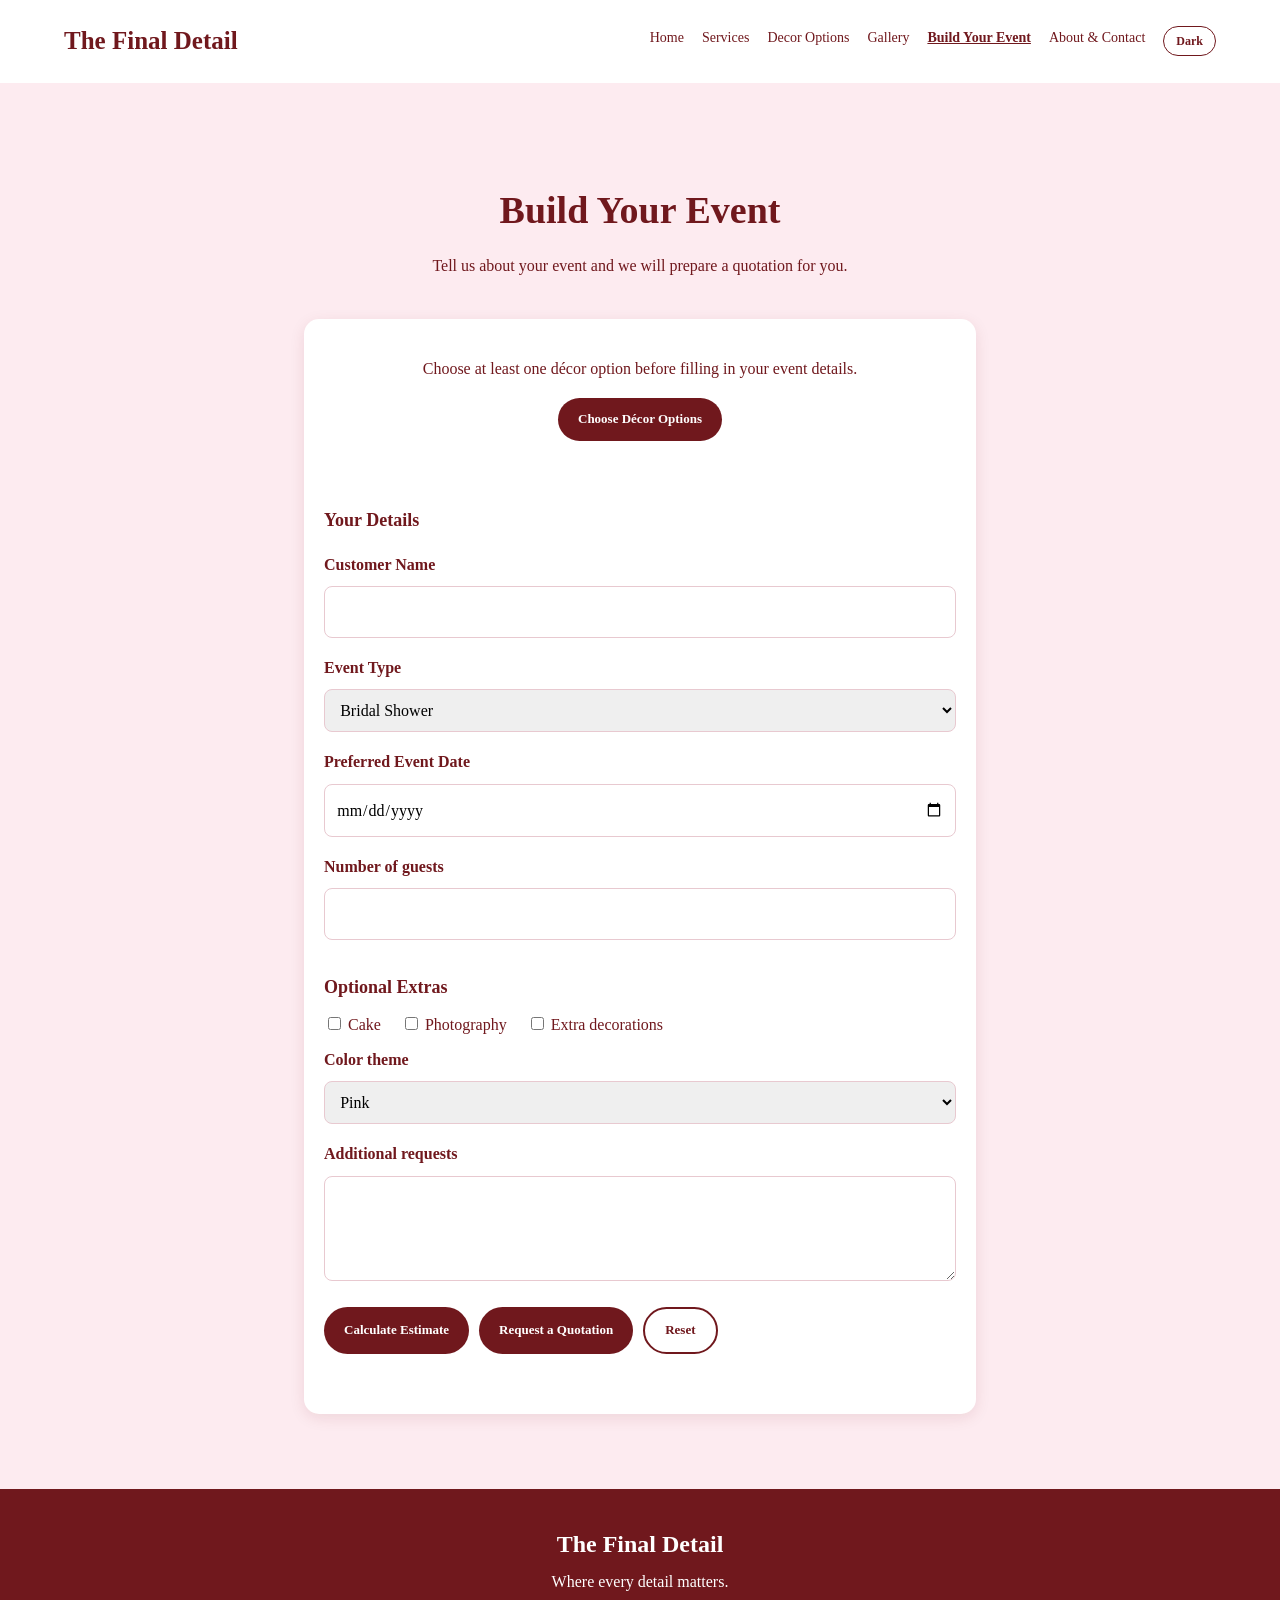
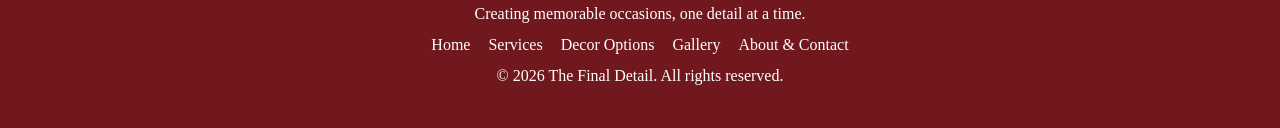
==== commit c3c50c01: "update" ====
--- a/build-event.html
+++ b/build-event.html
@@ -5,6 +5,7 @@
     <meta name="viewport" content="width=device-width, initial-scale=1.0">
     <title>Build Your Event | The Final Detail</title>
     <link rel="stylesheet" href="home-build.css">
+    <link rel="stylesheet" href="dark.css">
 </head>
 
 <body>
@@ -17,6 +18,7 @@
             <a href="gallery.html">Gallery</a>
             <a href="build-event.html" aria-current="page">Build Your Event</a>
             <a href="contact.html">About &amp; Contact</a>
+            <button type="button" id="theme-toggle" class="theme-toggle">Dark</button>
         </nav>
     </header>
 
@@ -174,5 +176,6 @@
         }
     </script>
     <script src="build-event.js" defer></script>
+    <script src="theme.js"></script>
 </body>
 </html>
--- a/home-build.css
+++ b/home-build.css
@@ -159,9 +159,10 @@
 
 .card img {
   width: 100%;
-  height: 190px;
+  height: 150px;
   object-fit: cover;
   border-radius: 10px;
+  display: block;
 }
 
 .card figcaption {
@@ -169,7 +170,6 @@
   font-weight: bold;
   text-align: center;
 }
-
 figure.card {
   margin: 0;
 }
@@ -452,4 +452,6 @@
 .build-form .choose-decor {
     text-align: center;
     margin-bottom: 1.5rem;
-}+}
+
+
--- a/dark.css
+++ b/dark.css
@@ -0,0 +1,85 @@
+.theme-toggle {
+  background: transparent;
+  color: #70181d;
+  border: 1px solid #70181d;
+  border-radius: 25px;
+  padding: 4px 12px;
+  font-size: 12px;
+  cursor: pointer;
+}
+
+:root[data-theme="dark"] body {
+  background: #4a0e17;
+  color: #ffb6c9;
+}
+
+:root[data-theme="dark"] header,
+:root[data-theme="dark"] footer {
+  background: #3a0a12;
+  color: #ffb6c9;
+}
+
+:root[data-theme="dark"] h1,
+:root[data-theme="dark"] h2,
+:root[data-theme="dark"] h3,
+:root[data-theme="dark"] legend,
+:root[data-theme="dark"] summary,
+:root[data-theme="dark"] label,
+:root[data-theme="dark"] a,
+:root[data-theme="dark"] nav a,
+:root[data-theme="dark"] footer a {
+  color: #ffb6c9;
+}
+
+:root[data-theme="dark"] .card,
+:root[data-theme="dark"] .service-card,
+:root[data-theme="dark"] .decor-card,
+:root[data-theme="dark"] blockquote,
+:root[data-theme="dark"] .build-form,
+:root[data-theme="dark"] #contact-form,
+:root[data-theme="dark"] details,
+:root[data-theme="dark"] .booking {
+  background: #5e1823;
+  color: #ffb6c9;
+  box-shadow: 0 4px 15px rgba(0, 0, 0, 0.25);
+}
+
+:root[data-theme="dark"] blockquote footer {
+  background: none;
+}
+
+:root[data-theme="dark"] .quote-section,
+:root[data-theme="dark"] #estimate-result {
+  background: #6b2230;
+  color: #ffb6c9;
+}
+
+:root[data-theme="dark"] .btn,
+:root[data-theme="dark"] button,
+:root[data-theme="dark"] .card-links a,
+:root[data-theme="dark"] .quote-button {
+  background: #ff8fab;
+  color: #4a0e17;
+}
+
+:root[data-theme="dark"] .btn:hover,
+:root[data-theme="dark"] button:hover,
+:root[data-theme="dark"] .card-links a:hover,
+:root[data-theme="dark"] .quote-button:hover {
+  background: #ffb3c6;
+}
+
+:root[data-theme="dark"] button[type="reset"],
+:root[data-theme="dark"] .theme-toggle {
+  background: transparent;
+  color: #ffb6c9;
+  border: 1px solid #ffb6c9;
+}
+
+:root[data-theme="dark"] input,
+:root[data-theme="dark"] select,
+:root[data-theme="dark"] textarea {
+  background: #4a0e17;
+  color: #ffb6c9;
+  border: 1px solid #8a3345;
+}
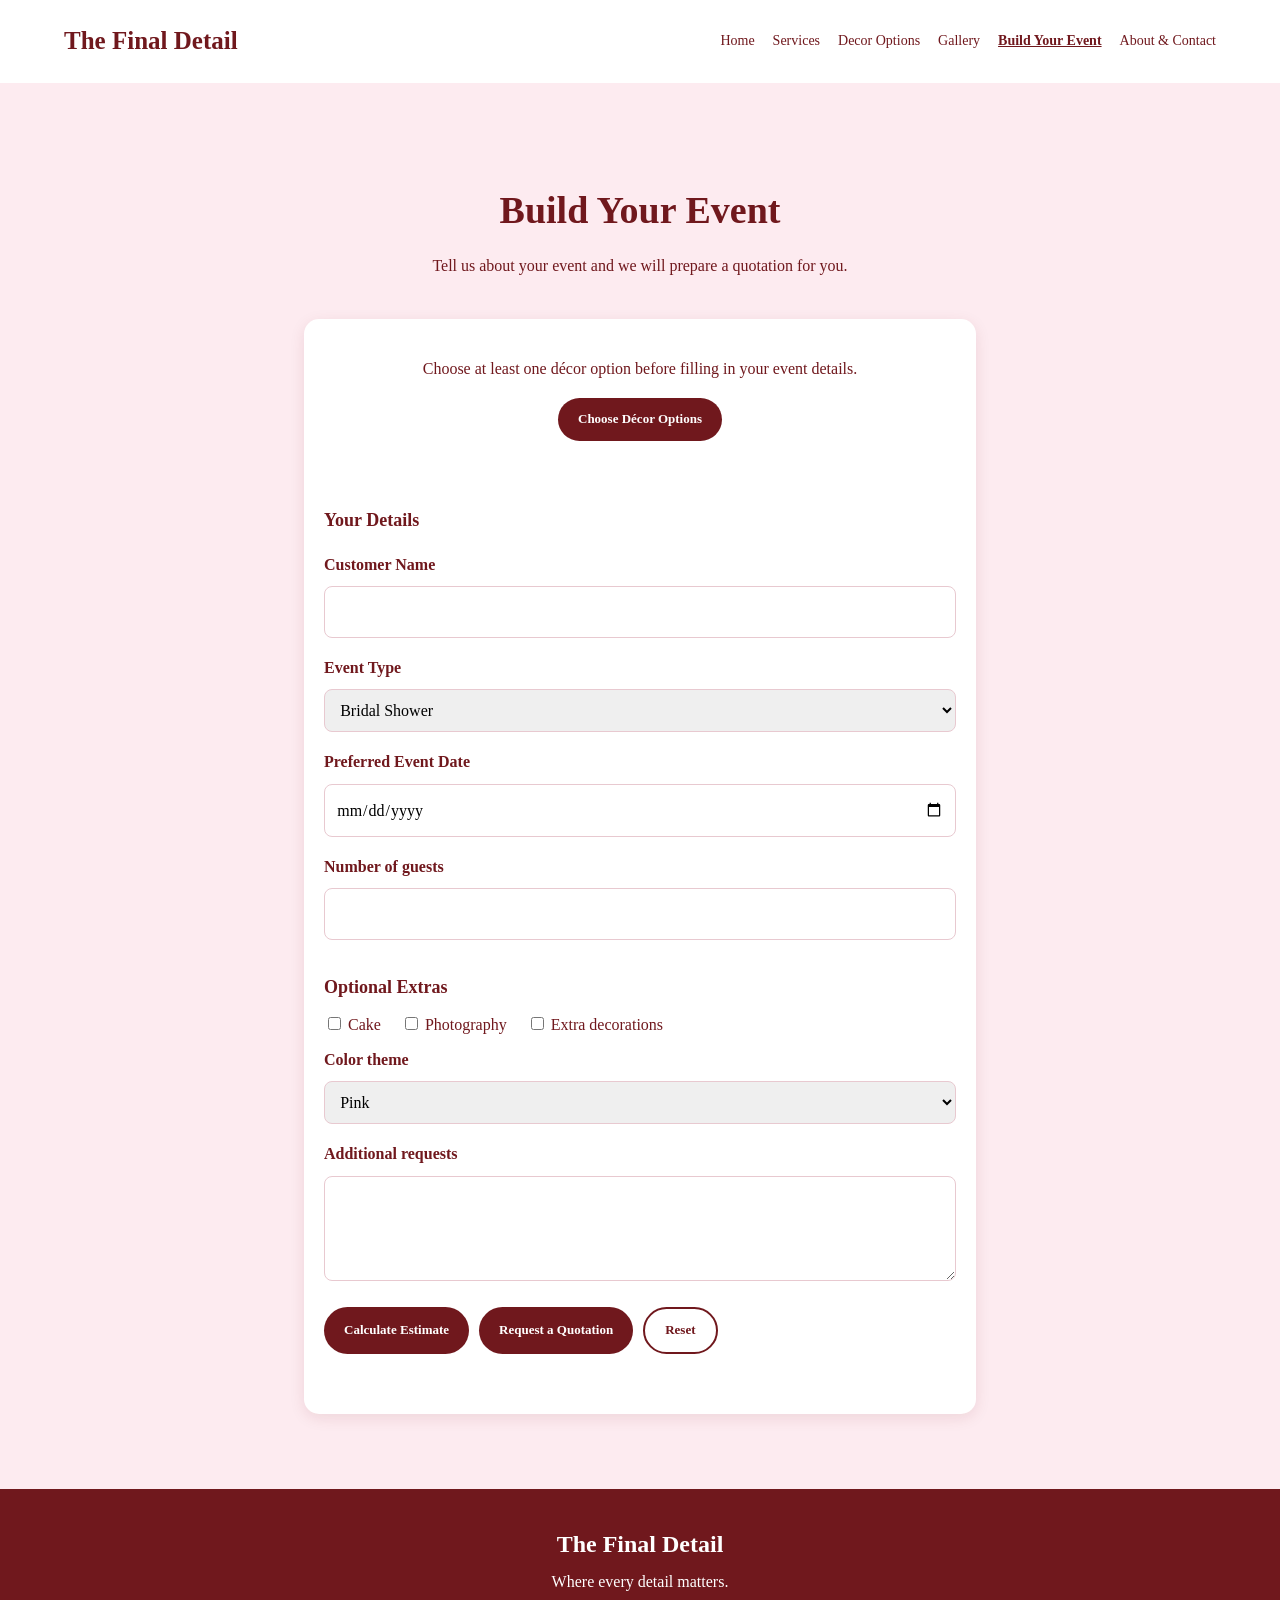
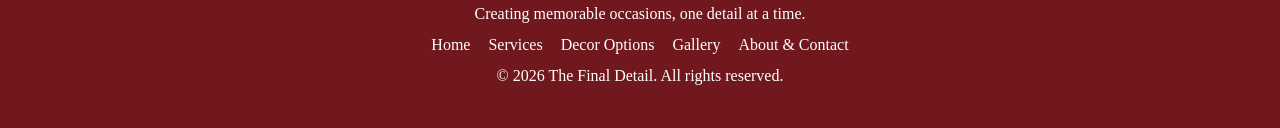
==== commit 48e4eae4: "update" ====
--- a/build-event.html
+++ b/build-event.html
@@ -18,7 +18,6 @@
             <a href="gallery.html">Gallery</a>
             <a href="build-event.html" aria-current="page">Build Your Event</a>
             <a href="contact.html">About &amp; Contact</a>
-            <button type="button" id="theme-toggle" class="theme-toggle">Dark</button>
         </nav>
     </header>
 
@@ -176,6 +175,5 @@
         }
     </script>
     <script src="build-event.js" defer></script>
-    <script src="theme.js"></script>
 </body>
 </html>
--- a/home-build.css
+++ b/home-build.css
@@ -453,5 +453,3 @@
     text-align: center;
     margin-bottom: 1.5rem;
 }
-
-
